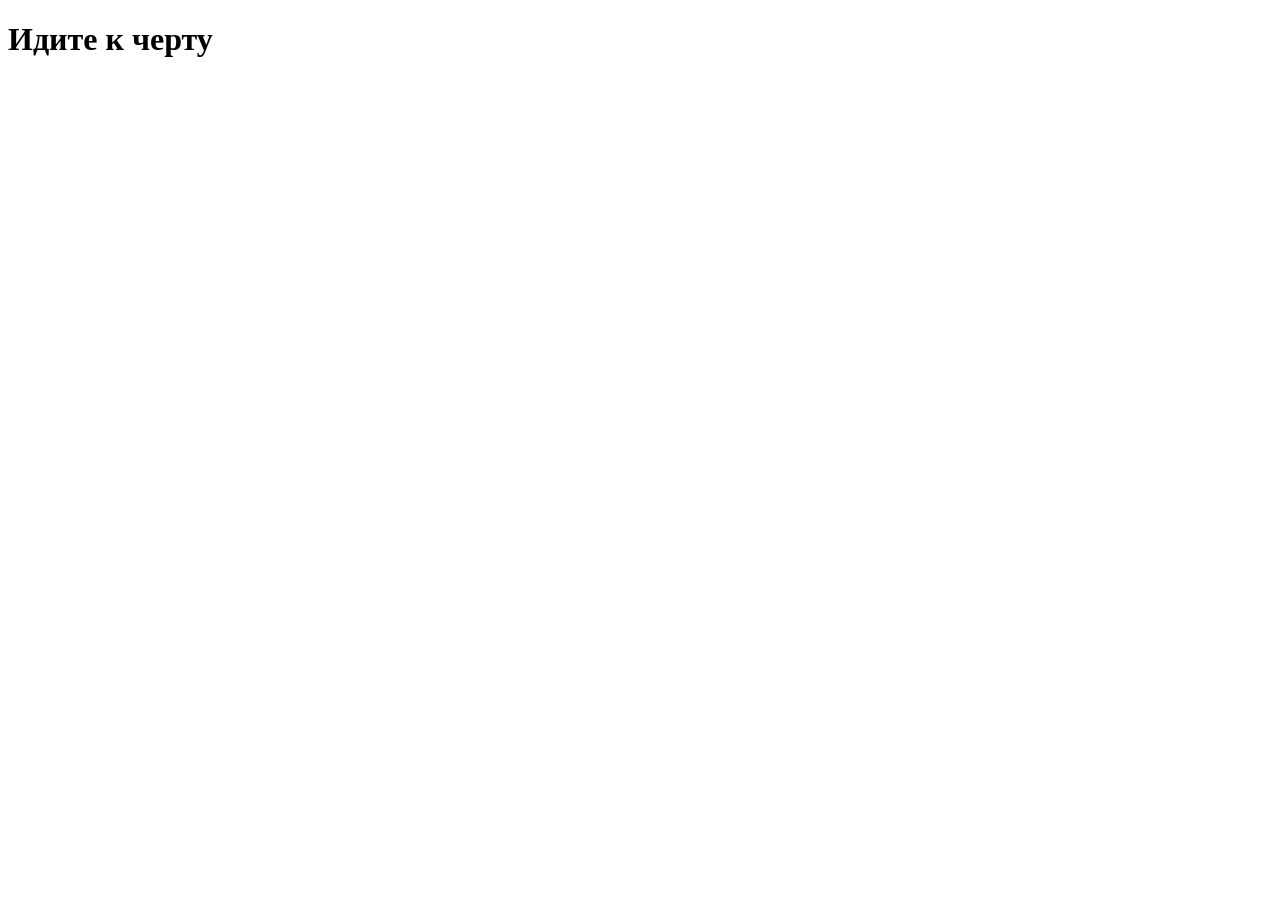
==== index.html @ 8f34ba32 "renaming, more appropriate arrangment of files" ====
<!DOCTYPE html>
   
  <html lang="ru">
    <head>
      <meta charset="UTF-8">
      <title>С чистого листа</title>
      <link rel='stylesheet' href="style.css"><link>
    </head>
    <body>
      <h1 class="idk">Идите к черту</h1>

    </body>
  </html>
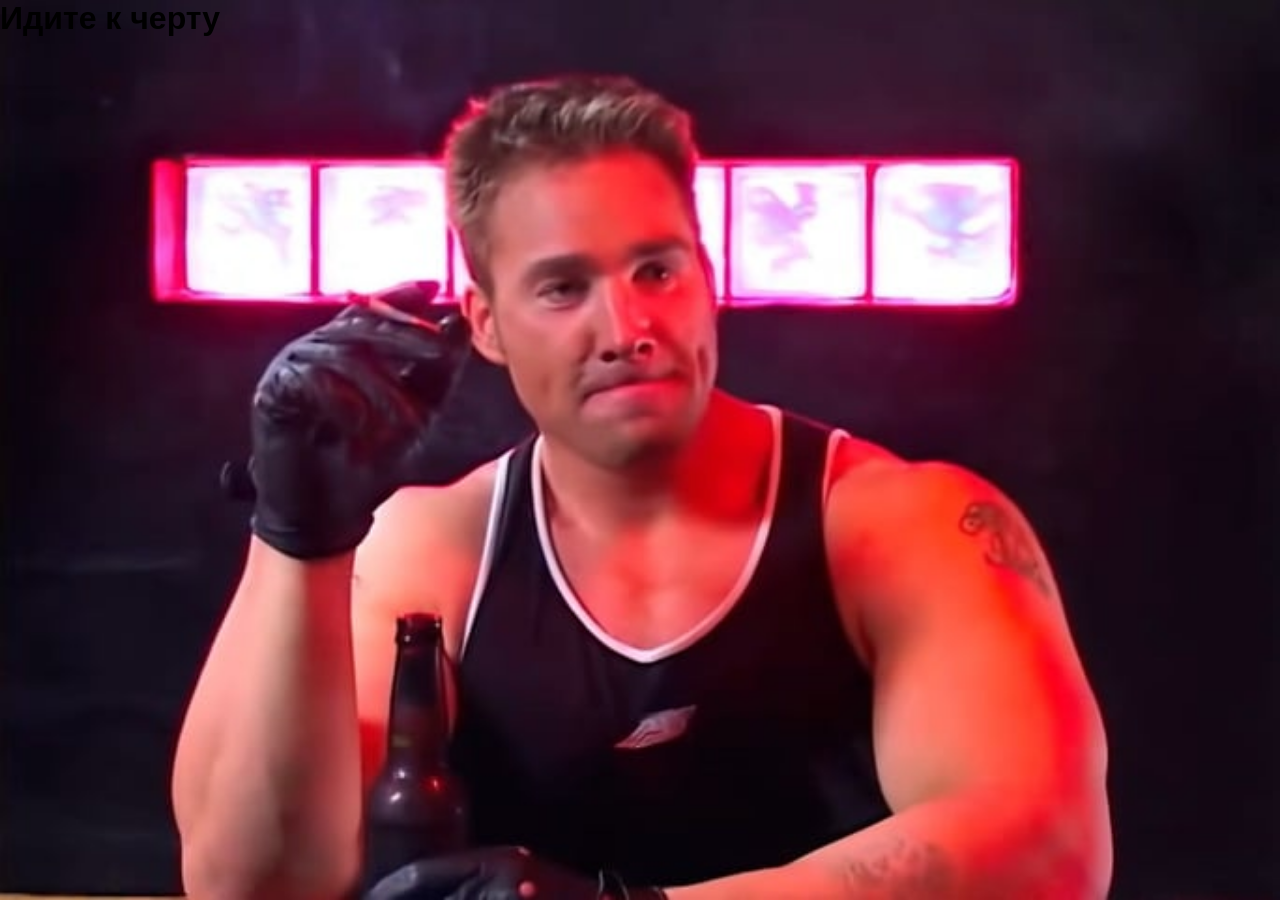
==== commit 7f79bb86: "correction of all links currently done by me" ====
--- a/index.html
+++ b/index.html
@@ -4,7 +4,7 @@
     <head>
       <meta charset="UTF-8">
       <title>С чистого листа</title>
-      <link rel='stylesheet' href="style.css"><link>
+      <link rel='stylesheet' href="./styles/style.css"><link>
     </head>
     <body>
       <h1 class="idk">Идите к черту</h1>
--- a/styles/style.css
+++ b/styles/style.css
@@ -0,0 +1,16 @@
+body {
+    margin: 0;
+    min-height: 100vh;
+    background-color: #3d3c3c;
+    background-image: url("/images/trialbackground.jpg");
+    background-repeat: no-repeat;
+    background-size: 100% 100%;
+}
+h1, h2, h3, h4, h5, h6, p, ul, ol, blockquote {
+    margin: 0;
+    padding: 0;
+
+}
+.idk{
+font-family: sans-serif;
+}
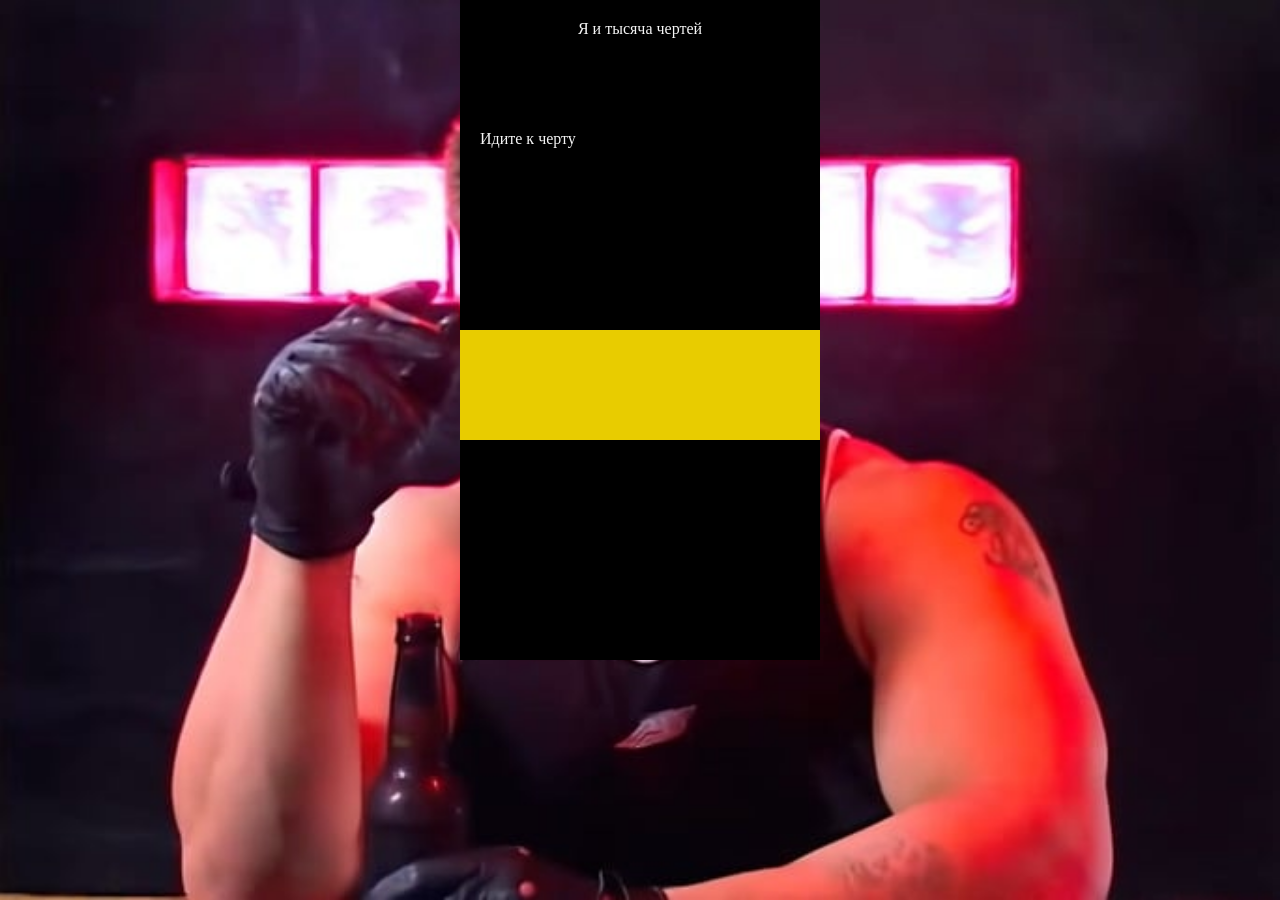
==== commit 3c59a9ca: "sections arrangement" ====
--- a/index.html
+++ b/index.html
@@ -7,7 +7,13 @@
       <link rel='stylesheet' href="./styles/style.css"><link>
     </head>
     <body>
-      <h1 class="idk">Идите к черту</h1>
-
+      <header class="content-section content-section_theme_dark header">Я и тысяча чертей</header>
+      <main>
+        <section class="content-section content-section_theme_dark cover" >Идите к черту</section>
+        <section class="content-section content-section_theme_dark intro"></section>
+        <section class="content-section content-section_theme_bright reasons"></section>
+        <section class="content-section content-section_theme_dark how-to"></section>
+      </main>
+      <footer class="content-section content-section_theme_dark footer"></footer>
     </body>
   </html>
--- a/styles/style.css
+++ b/styles/style.css
@@ -1,3 +1,9 @@
+* {box-sizing: border-box;}
+h1, h2, h3, h4, h5, h6, p, ul, ol, blockquote {
+    margin: 0;
+    padding: 0;
+
+}
 body {
     margin: 0;
     min-height: 100vh;
@@ -5,12 +11,33 @@
     background-image: url("/images/trialbackground.jpg");
     background-repeat: no-repeat;
     background-size: 100% 100%;
+    font-family: 'Inter';
 }
-h1, h2, h3, h4, h5, h6, p, ul, ol, blockquote {
-    margin: 0;
-    padding: 0;
+.content-section { 
+    width:360px;
+    margin:auto;
+    padding: 20px;
+    background-color: #3d3c3c;
+    height: 110px;
+    
 
 }
-.idk{
-font-family: sans-serif;
+.content-section_theme_dark {
+    background-color:black;
+    color: #F5F5F5 ;
+   
+
+}
+.content-section_theme_bright {
+    background-color: #E8CC00;
+    color: #F5F5F5;
+    
+    
+}
+.header{
+    padding: 24px,20px,24px,20px;
+    text-align: center; /* в будущем убрать */
+}
+.reasons{
+    padding: 40px,20px;
 }
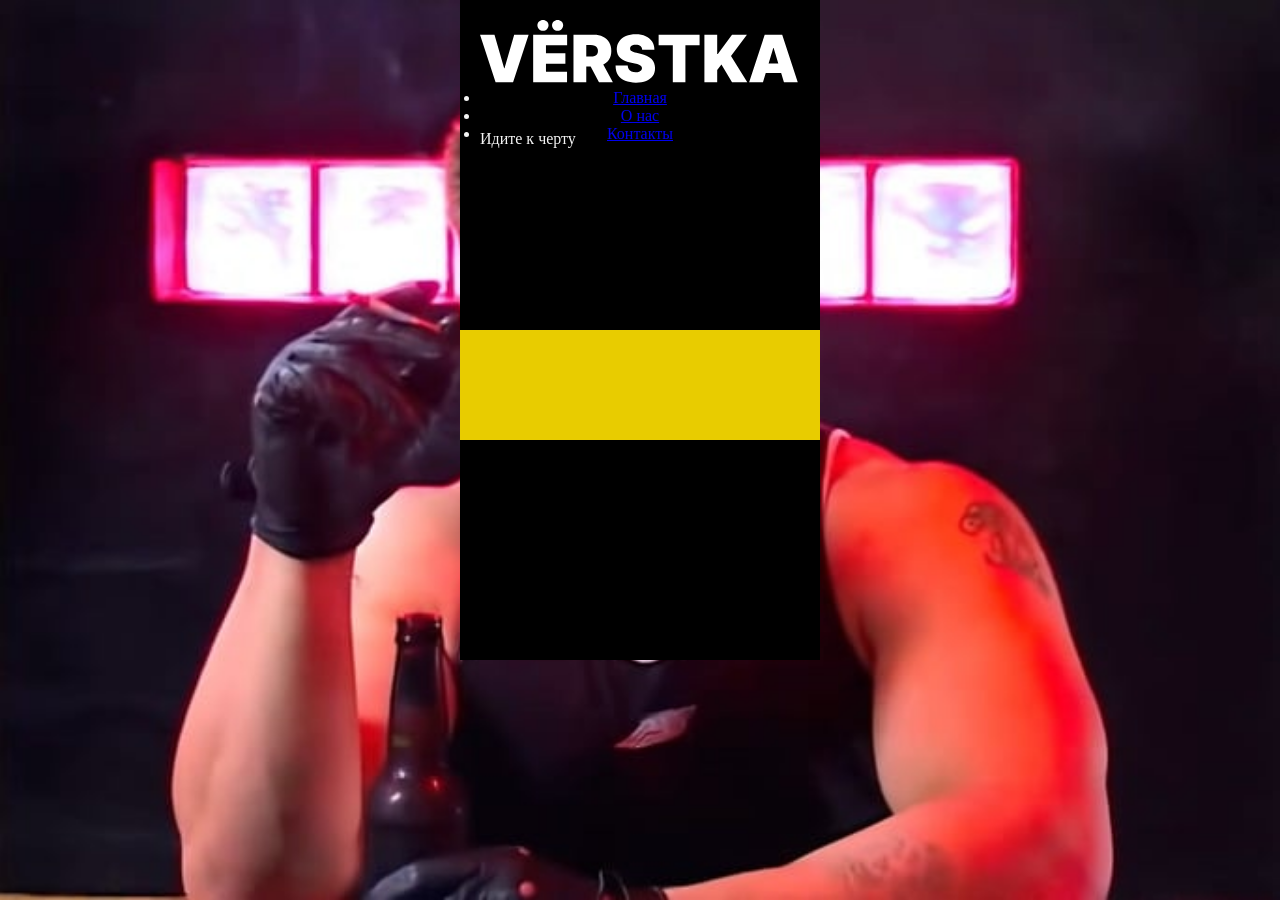
==== commit 752296a3: "work on header" ====
--- a/index.html
+++ b/index.html
@@ -7,7 +7,18 @@
       <link rel='stylesheet' href="./styles/style.css"><link>
     </head>
     <body>
-      <header class="content-section content-section_theme_dark header">Я и тысяча чертей</header>
+      <header class="content-section content-section_theme_dark header">
+        <a href="/index.html" class="header-logo">
+          <img src="/images/logo.svg" alt="VЁRSTKA" class="header__logo-image">
+        </a>
+        <nav class="header__menu">
+          <ul class="header__menu-list">
+            <li class="header__menu-item_active"><a href="#0" class="header__menu-link">Главная</a></li>
+            <li class="header__menu-item"><a href="#0" class="header__menu-link">О нас</a></li>
+            <li class="header__menu-item"><a href="#0" class="header__menu-link">Контакты</a></li>
+          </ul>
+        </nav>
+      </header>
       <main>
         <section class="content-section content-section_theme_dark cover" >Идите к черту</section>
         <section class="content-section content-section_theme_dark intro"></section>
--- a/styles/style.css
+++ b/styles/style.css
@@ -40,4 +40,7 @@
 }
 .reasons{
     padding: 40px,20px;
+}
+.footer {
+    padding: 20px;
 }
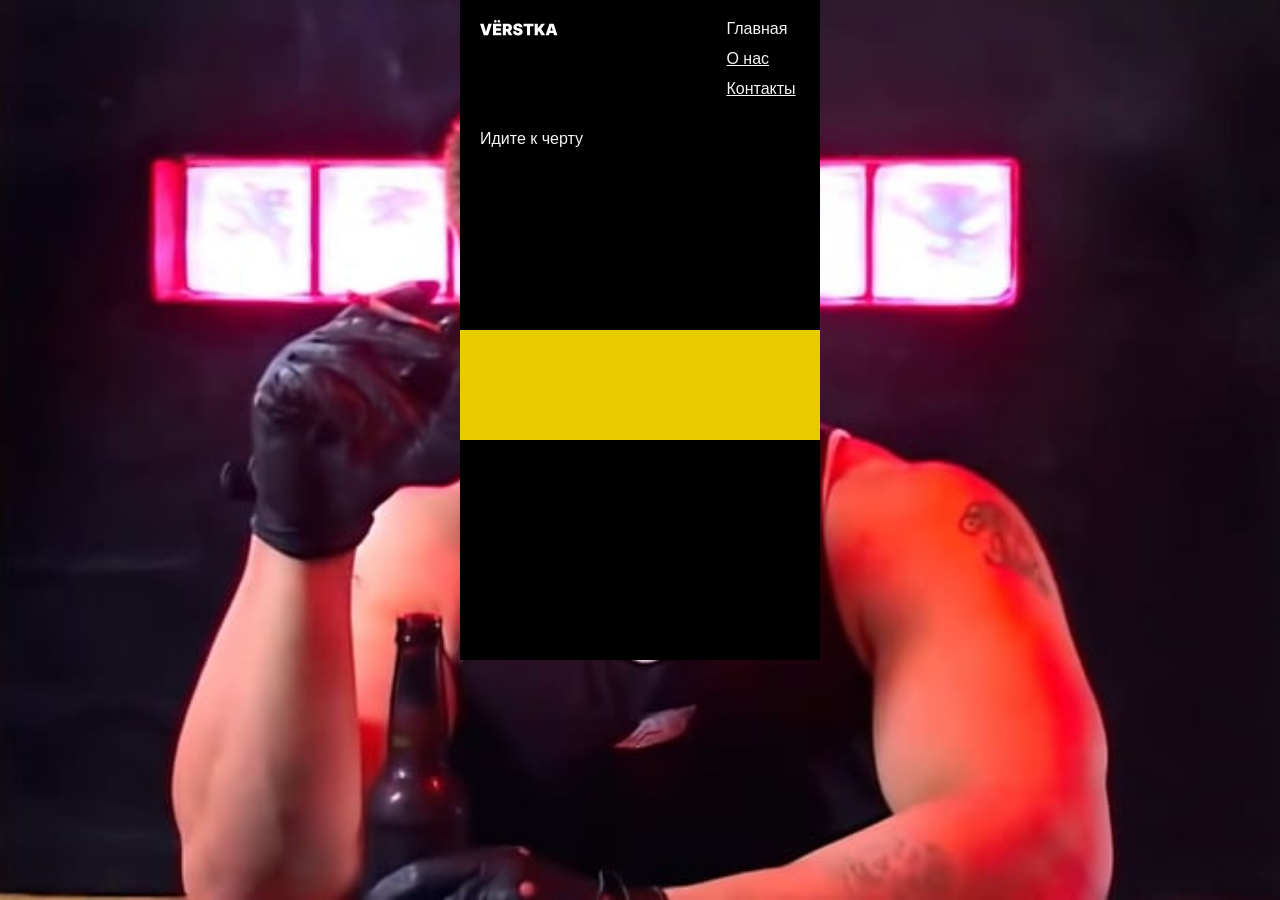
==== commit 3884637f: "further work on header" ====
--- a/index.html
+++ b/index.html
@@ -11,9 +11,10 @@
         <a href="/index.html" class="header-logo">
           <img src="/images/logo.svg" alt="VЁRSTKA" class="header__logo-image">
         </a>
+        
         <nav class="header__menu">
           <ul class="header__menu-list">
-            <li class="header__menu-item_active"><a href="#0" class="header__menu-link">Главная</a></li>
+            <li class="header__menu-item header__menu-item_active"><a href="#0" class="header__menu-link">Главная</a></li>
             <li class="header__menu-item"><a href="#0" class="header__menu-link">О нас</a></li>
             <li class="header__menu-item"><a href="#0" class="header__menu-link">Контакты</a></li>
           </ul>
--- a/styles/style.css
+++ b/styles/style.css
@@ -11,7 +11,11 @@
     background-image: url("/images/trialbackground.jpg");
     background-repeat: no-repeat;
     background-size: 100% 100%;
-    font-family: 'Inter';
+    font-family: 'Inter',sans-serif;
+}
+ul {
+    list-style: none;
+    
 }
 .content-section { 
     width:360px;
@@ -36,11 +40,36 @@
 }
 .header{
     padding: 24px,20px,24px,20px;
-    text-align: center; /* в будущем убрать */
+    display: flex;
+    flex-direction: row;
+    column-gap: 168px;
+}
+.header-logo{
+    width:78.45px ;
+}
+.header__menu-list {
+    text-align: left;
+    display: flex;
+    flex-direction: column;
+    row-gap: 12px;
+    
+}
+.header__menu-link {
+    color: #F5F5F5;
+    text-decoration: none;
+    font-family: 'Inter', sans-serif;
+
+}
+.header__menu-item{
+    text-decoration: underline;
+}
+.header__menu-item_active {
+    text-decoration: none;
 }
 .reasons{
     padding: 40px,20px;
 }
 .footer {
     padding: 20px;
-}+}
+
